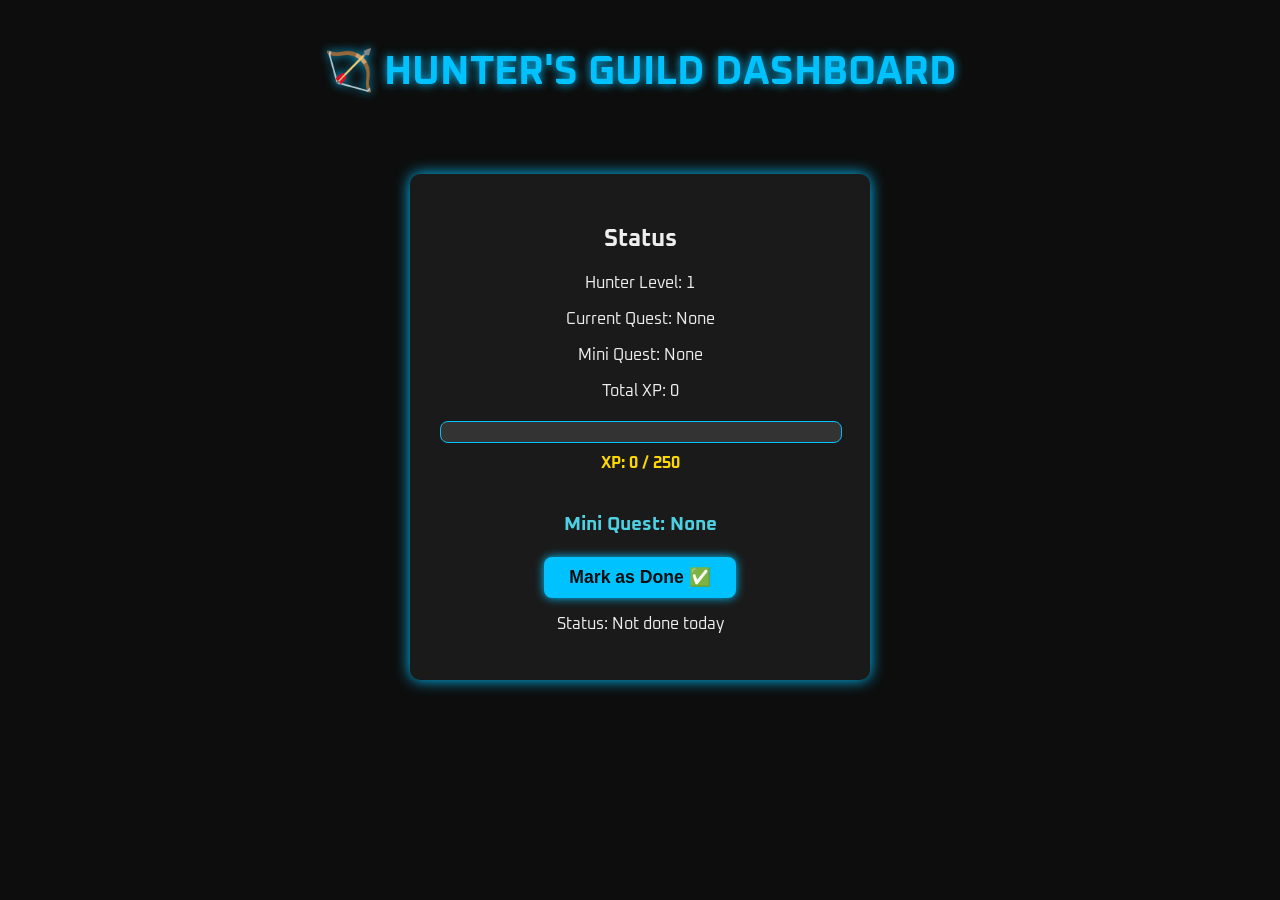
==== home_dashboard.html @ d92ee6b2 "Add files via upload" ====
<!DOCTYPE html>
<html lang="en">
<head>
  <meta charset="UTF-8" />
  <meta name="viewport" content="width=device-width, initial-scale=1.0"/>
  <title>Home | Hunter's Guild</title>
  <link href="https://fonts.googleapis.com/css2?family=Oxanium:wght@400;700&display=swap" rel="stylesheet" />
  <link rel="stylesheet" href="home_dashboard.css" />
</head>
<body>

<header>
  <h1 class="title">🏹 HUNTER'S GUILD DASHBOARD</h1>
</header>

<main>
  <div class="status-box">
    <h2>Status</h2>
    <p>Hunter Level: <span id="level">--</span></p>
    <p>Current Quest: <span id="quest-name">--</span></p>
    <p>Mini Quest: <span id="mini-quest">--</span></p>
    <p>Total XP: <span id="xp-count">--</span></p>

    <div class="xp-bar-container">
      <div id="xp-bar" class="xp-bar"></div>
    </div>
    <p id="xp-label">XP: -- / --</p>

    <!-- Mini Quest Area -->
    <div class="mini-quest-section">
      <h3>Mini Quest: <span id="mini-quest-name">--</span></h3>
      <button id="mini-quest-btn" onclick="completeMiniQuest()">Mark as Done ✅</button>
      <p id="mini-quest-status">Status: --</p>
    </div>
  </div>
</main>

<!-- Toast for XP reward -->
<div id="mini-toast">+10 XP for completing Mini Quest!</div>

<script src="hunter_save.js" defer></script>
<script src="home_dashboard.js" defer></script>

</body>
</html>
---- home_dashboard.css ----
body {
  margin: 0;
  padding: 0;
  background-color: #0D0D0D;
  color: #EEEEEE;
  font-family: 'Oxanium', sans-serif;
}

header {
  text-align: center;
  padding: 20px;
}

.title {
  font-size: 2.5rem;
  color: #00C2FF;
  text-shadow: 0 0 10px #00C2FF;
}

main {
  display: flex;
  justify-content: center;
  margin-top: 30px;
}

.status-box {
  background-color: #1A1A1A;
  padding: 30px;
  border-radius: 10px;
  width: 90%;
  max-width: 400px;
  text-align: center;
  box-shadow: 0 0 15px #00C2FF;
}

.xp-bar-container {
  margin-top: 20px;
  background-color: #333;
  border: 1px solid #00C2FF;
  border-radius: 8px;
  height: 20px;
  width: 100%;
  overflow: hidden;
}

.xp-bar {
  height: 100%;
  background: linear-gradient(to right, #00C2FF, #4DD0E1);
  width: 0%;
  transition: width 1.5s ease-in-out;
  box-shadow: 0 0 10px #00C2FF;
}

#xp-label {
  margin-top: 10px;
  color: #FFD700;
  font-weight: bold;
}

.mini-quest-section {
  margin-top: 40px;
  text-align: center;
}

.mini-quest-section h3 {
  color: #4DD0E1;
  margin-bottom: 10px;
}

.mini-quest-section button {
  background-color: #00C2FF;
  color: #0D0D0D;
  border: none;
  border-radius: 8px;
  padding: 10px 25px;
  font-size: 1.1rem;
  font-weight: bold;
  cursor: pointer;
  box-shadow: 0 0 10px #00C2FF;
  margin-top: 10px;
}

.mini-quest-section button:disabled {
  background-color: #444;
  color: #999;
  box-shadow: none;
  cursor: not-allowed;
}

#mini-toast {
  position: fixed;
  bottom: 20px;
  left: 50%;
  transform: translateX(-50%);
  background-color: #00FF88;
  color: #0D0D0D;
  padding: 12px 20px;
  border-radius: 10px;
  font-weight: bold;
  display: none;
  box-shadow: 0 0 20px #00FF88;
}
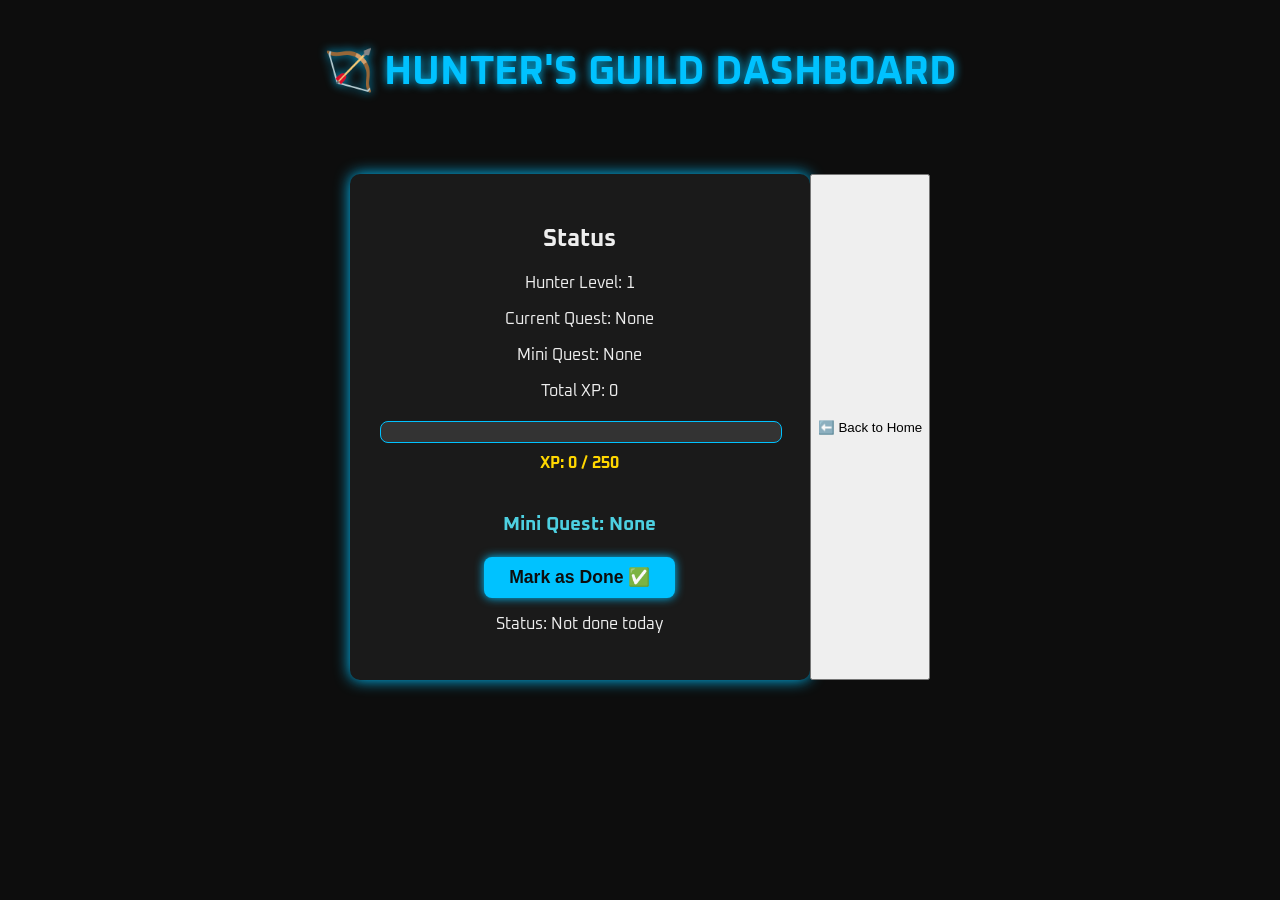
==== commit 0c84fc19: "Update home_dashboard.html" ====
--- a/home_dashboard.html
+++ b/home_dashboard.html
@@ -33,6 +33,8 @@
       <p id="mini-quest-status">Status: --</p>
     </div>
   </div>
+  <button class="home-button" onclick="goHome()">⬅️ Back to Home</button>
+
 </main>
 
 <!-- Toast for XP reward -->
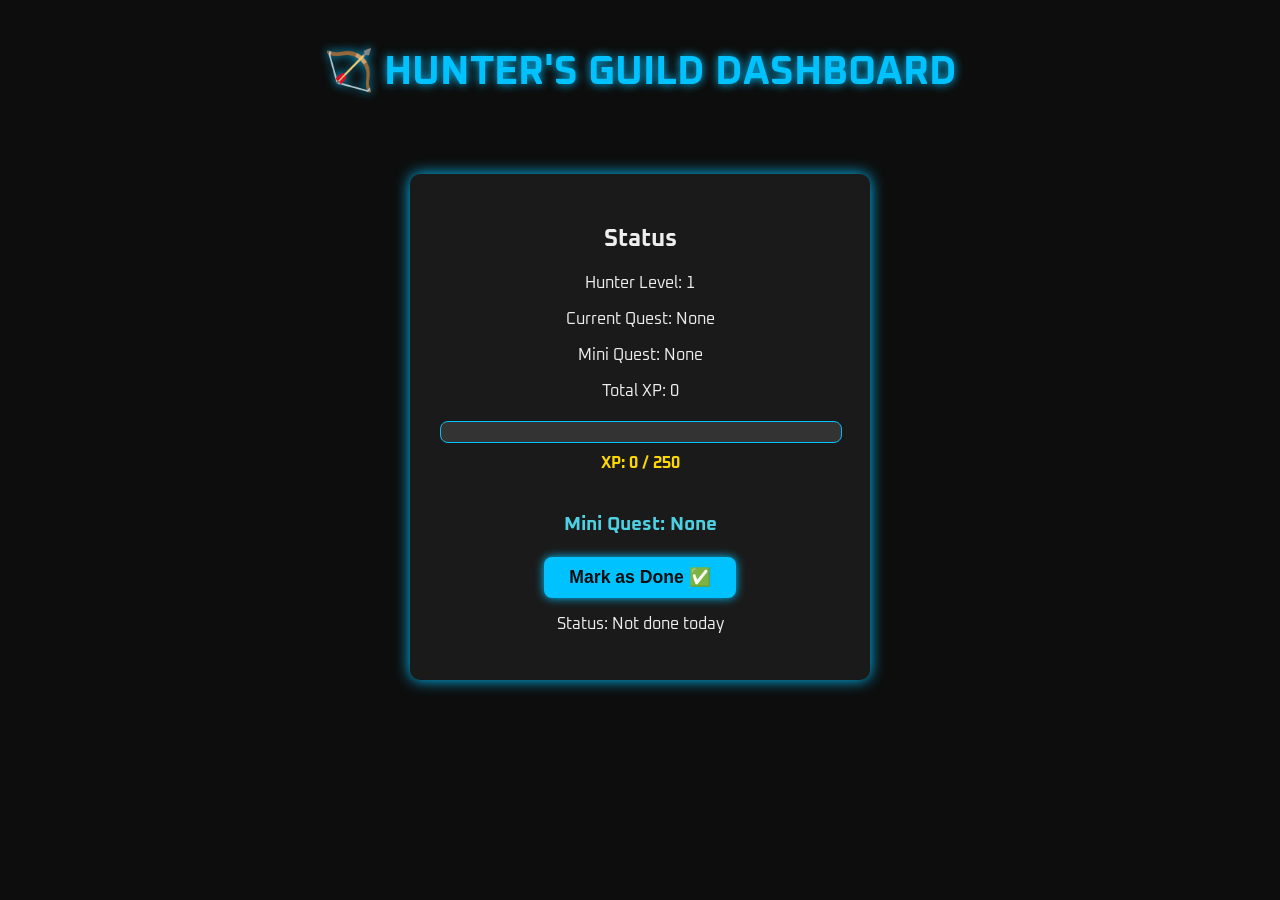
==== commit 633b952a: "Update home_dashboard.html" ====
--- a/home_dashboard.html
+++ b/home_dashboard.html
@@ -33,7 +33,7 @@
       <p id="mini-quest-status">Status: --</p>
     </div>
   </div>
-  <button class="home-button" onclick="goHome()">⬅️ Back to Home</button>
+
 
 </main>
 
--- a/home_dashboard.css
+++ b/home_dashboard.css
@@ -100,3 +100,20 @@
   display: none;
   box-shadow: 0 0 20px #00FF88;
 }
+.home-button {
+  margin-top: 30px;
+  background-color: #00C2FF;
+  color: #0D0D0D;
+  font-weight: bold;
+  padding: 15px 30px;
+  font-size: 1.2rem;
+  border: none;
+  border-radius: 10px;
+  cursor: pointer;
+  box-shadow: 0 0 15px #00C2FF;
+  transition: transform 0.3s ease;
+}
+
+.home-button:hover {
+  transform: scale(1.05);
+}
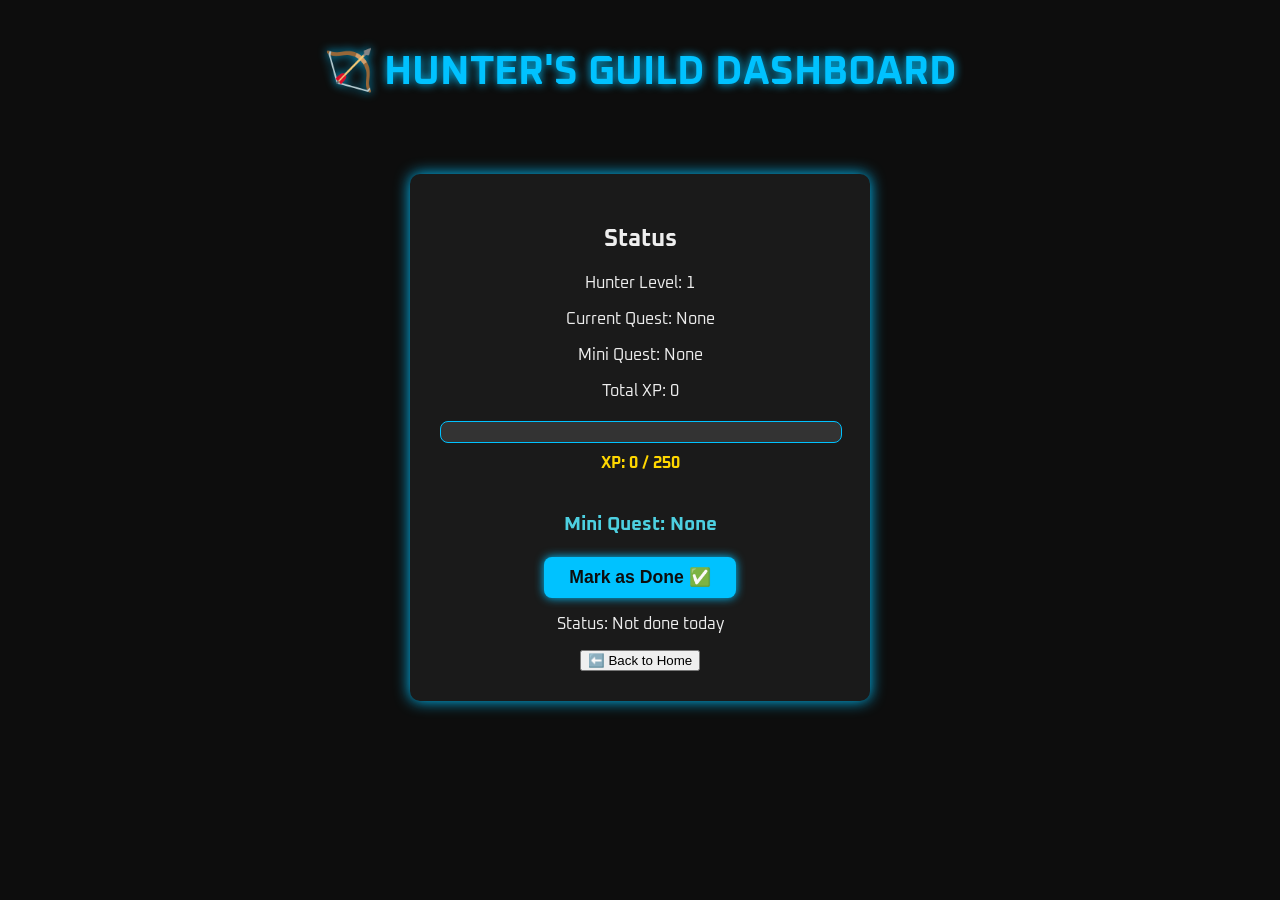
==== commit 1ca5090c: "Update home_dashboard.html" ====
--- a/home_dashboard.html
+++ b/home_dashboard.html
@@ -26,15 +26,17 @@
     </div>
     <p id="xp-label">XP: -- / --</p>
 
-    <!-- Mini Quest Area -->
     <div class="mini-quest-section">
       <h3>Mini Quest: <span id="mini-quest-name">--</span></h3>
       <button id="mini-quest-btn" onclick="completeMiniQuest()">Mark as Done ✅</button>
       <p id="mini-quest-status">Status: --</p>
     </div>
+
+    <!-- 🆕 Back Button -->
+    <div class="back-btn-wrapper">
+      <button class="home-button" onclick="goHome()">⬅️ Back to Home</button>
+    </div>
   </div>
-
-
 </main>
 
 <!-- Toast for XP reward -->
--- a/home_dashboard.css
+++ b/home_dashboard.css
@@ -100,20 +100,4 @@
   display: none;
   box-shadow: 0 0 20px #00FF88;
 }
-.home-button {
-  margin-top: 30px;
-  background-color: #00C2FF;
-  color: #0D0D0D;
-  font-weight: bold;
-  padding: 15px 30px;
-  font-size: 1.2rem;
-  border: none;
-  border-radius: 10px;
-  cursor: pointer;
-  box-shadow: 0 0 15px #00C2FF;
-  transition: transform 0.3s ease;
-}
 
-.home-button:hover {
-  transform: scale(1.05);
-}
